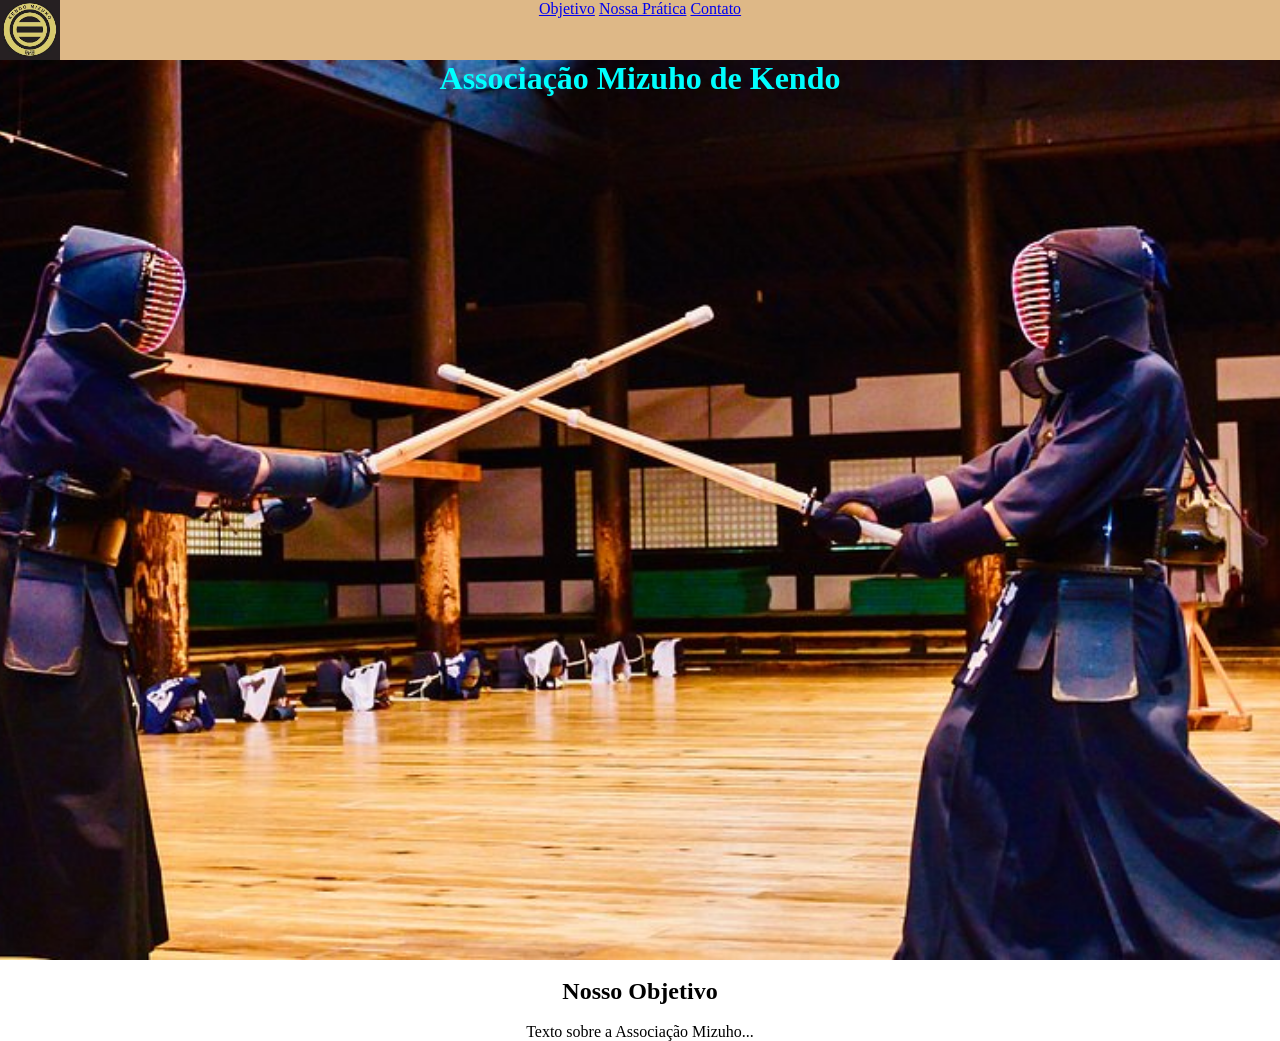
==== index.html @ 291f7d83 "primeiro commit" ====
<!DOCTYPE html>
<html lang="pt-br">
<head>
    <meta charset="UTF-8">
    <meta name="viewport" content="width=device-width, initial-scale=1.0">
    <title>Associação Mizuho de Kendo</title>
    <link rel="stylesheet" href="style.css">

</head>
<body> 

    <div class="navbar">
        <div class="logo">
            <img src="mizuho logo.jpg" class="logo">
        </div>
        <nav class="botoes">
            <center>
            <a href="#objetivo">Objetivo</a>
            <a href="#Nossa Prática">Nossa Prática</a>
            <a href="#contato">Contato</a>
                
            </center>
        </nav>

    </div>



    
    <div class="fundo">
        <h1 class="texto-sobreposto">Associação Mizuho de Kendo</h1>
    </div>


    <section id="objetivo">
        <center>
            <br>
        <h2>Nosso Objetivo</h2>
            <br>
        <p>Texto sobre a Associação Mizuho...</p>
        </center>
    </section>

</body>
</html>
---- style.css ----
* {/*gruda a barra nos cantos*/
    margin: 0;
    padding: 0;
    box-sizing: border-box;
}

.body{
    width: 100%;

}

.navbar{ 
    background-color: burlywood; /*cria a barra no inicio*/
    height: 60px;
    width: 100%;


}


.fundo{
    background-image: url(fundoimag.jpg);
    height: 100vh;
    background-position: center;
    background-repeat: no-repeat;
    background-size: cover;
    text-align: center;
    color: aqua;
    
;

    

}

.logo {
    position: absolute;
    top: 100;    /* Alinha no topo */
    left: 1;  /* Alinha na direita */
    width: 60px;/* Define uma largura fixa  */
    height: 60px;/* Define uma altura fixa  */
  }
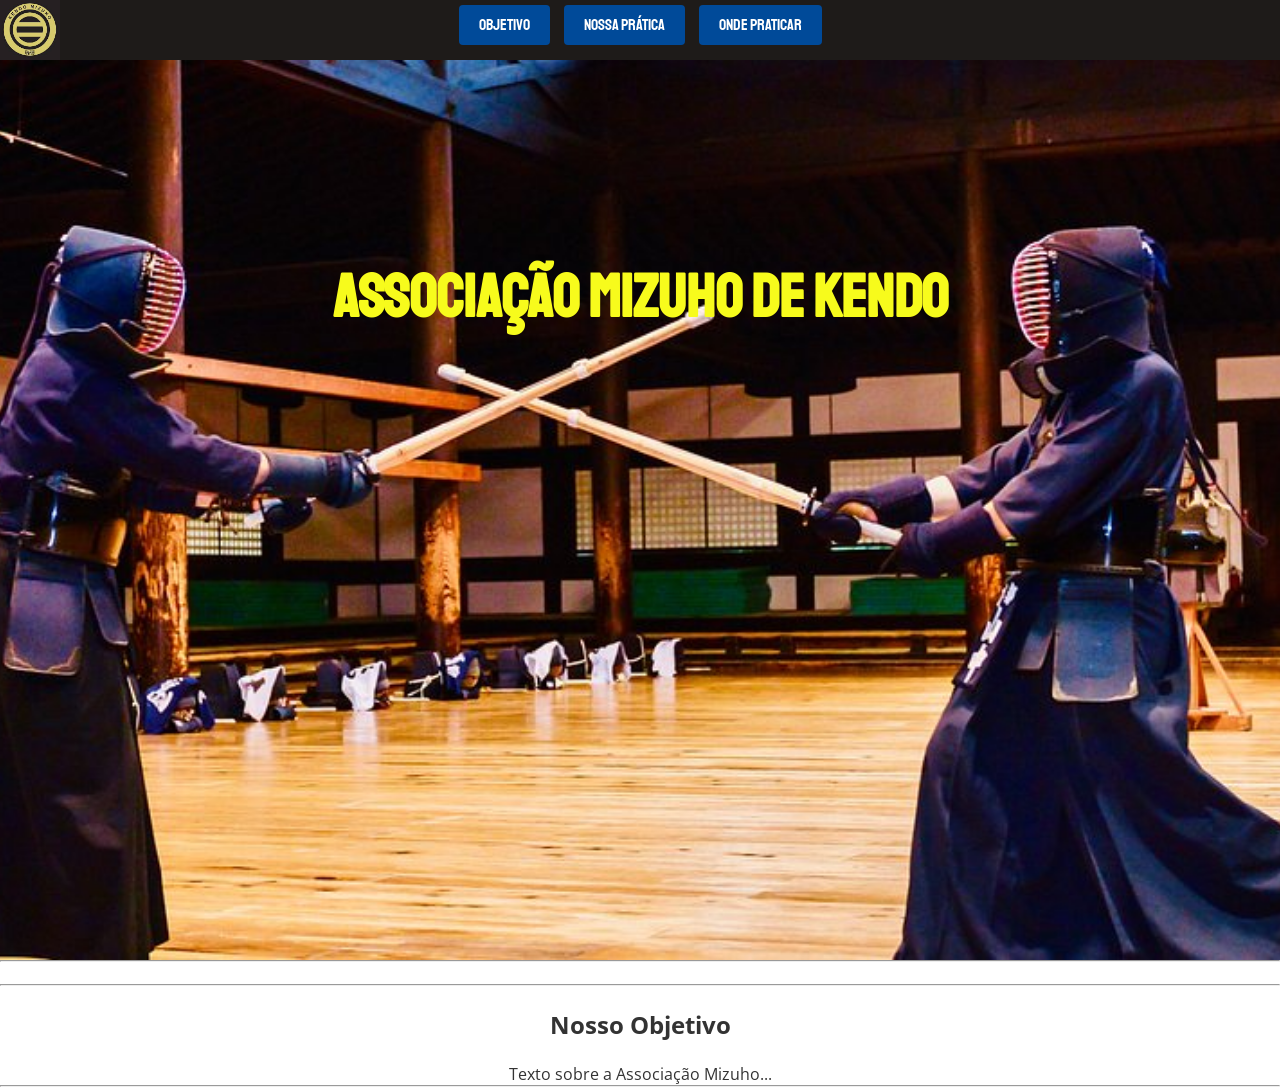
==== commit fb96b75e: "Botoes e melhoras na logo" ====
--- a/index.html
+++ b/index.html
@@ -5,6 +5,14 @@
     <meta name="viewport" content="width=device-width, initial-scale=1.0">
     <title>Associação Mizuho de Kendo</title>
     <link rel="stylesheet" href="style.css">
+    <link rel="preconnect" href="https://fonts.googleapis.com">
+    <link rel="preconnect" href="https://fonts.gstatic.com" crossorigin>
+    <link href="https://fonts.googleapis.com/css2?family=Staatliches&display=swap" rel="stylesheet"><link rel="preconnect" href="https://fonts.googleapis.com">
+    <link rel="preconnect" href="https://fonts.gstatic.com" crossorigin>
+    <link href="https://fonts.googleapis.com/css2?family=Open+Sans:ital,wght@0,300..800;1,300..800&display=swap" rel="stylesheet">
+    <link rel="preconnect" href="https://fonts.googleapis.com">
+    <link rel="preconnect" href="https://fonts.gstatic.com" crossorigin>
+    <link href="https://fonts.googleapis.com/css2?family=Open+Sans:ital,wght@0,300..800;1,300..800&display=swap" rel="stylesheet">
 
 </head>
 <body> 
@@ -17,27 +25,28 @@
             <center>
             <a href="#objetivo">Objetivo</a>
             <a href="#Nossa Prática">Nossa Prática</a>
-            <a href="#contato">Contato</a>
-                
+            <a href="#Onde Praticar">Onde Praticar</a>
+            
             </center>
         </nav>
 
     </div>
 
 
-
-    
     <div class="fundo">
-        <h1 class="texto-sobreposto">Associação Mizuho de Kendo</h1>
+        <h1 style="padding-top: 200px">Associação Mizuho de Kendo</h1>
     </div>
-
 
     <section id="objetivo">
         <center>
+            <hr>
+            <br>
+            <hr>
             <br>
         <h2>Nosso Objetivo</h2>
             <br>
         <p>Texto sobre a Associação Mizuho...</p>
+        <hr>
         </center>
     </section>
 
--- a/style.css
+++ b/style.css
@@ -9,8 +9,10 @@
 
 }
 
+
+
 .navbar{ 
-    background-color: burlywood; /*cria a barra no inicio*/
+    background-color: #1e1b19; /*cria a barra no inicio*/
     height: 60px;
     width: 100%;
 
@@ -25,11 +27,11 @@
     background-repeat: no-repeat;
     background-size: cover;
     text-align: center;
-    color: aqua;
-    
-;
-
-    
+    color: #f7fb1c;
+    font-size: 30px;
+    font-family: "Staatliches", sans-serif;
+    font-weight: 400;
+    font-style: normal;
 
 }
 
@@ -39,8 +41,26 @@
     left: 1;  /* Alinha na direita */
     width: 60px;/* Define uma largura fixa  */
     height: 60px;/* Define uma altura fixa  */
-  }
+}
 
 
+.botoes a {   /* Ele vai usar especificamente a tag <a> */
+    /* Transforma o link em um bloco para aceitar padding e margens */
+    display: inline-block; 
+    /* Estilo visual */
+    background-color: #004a99; /* Cor de exemplo (Mizuho costuma usar azul) */
+    color: white;
+    padding: 10px 20px;
+    margin: 5px;
+    text-decoration: none; /* Remove o sublinhado padrão do link */
+    border-radius: 4px;
+    font-family: "Staatliches", sans-serif;
 
+    
+}
+
+#objetivo {
+    font-family: "Open Sans", sans-serif; /* Define a fonte */
+    color: #333; /* Cor do texto (um cinza escuro fica profissional) */
+  }
   
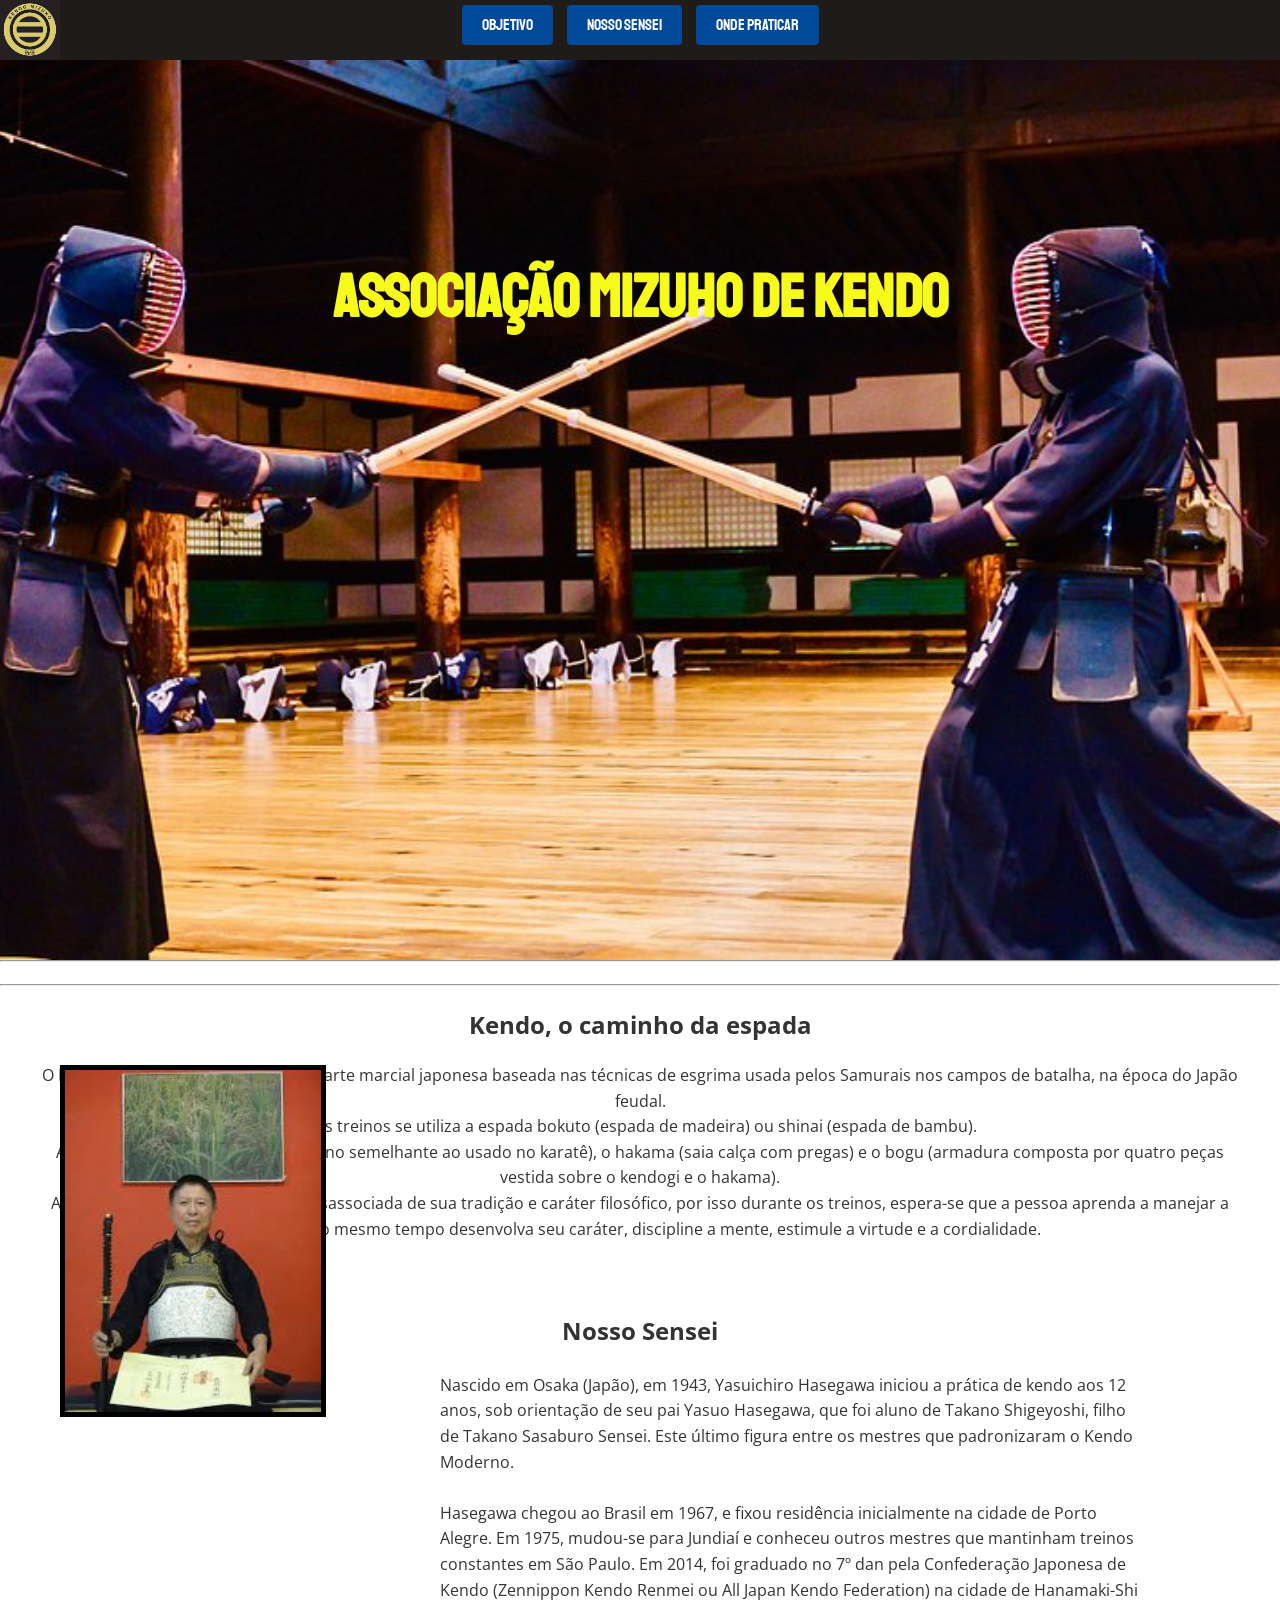
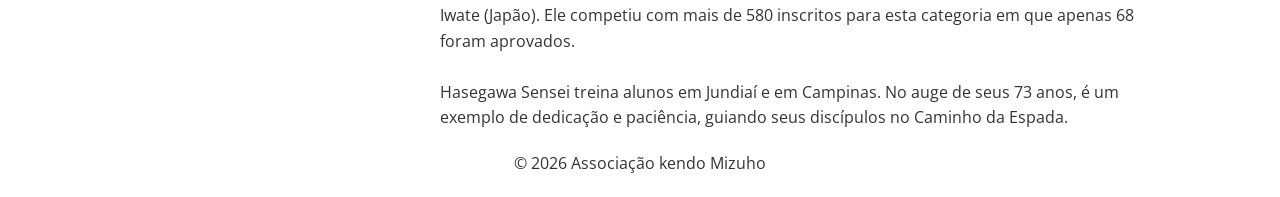
==== commit db80a527: "novos textos" ====
--- a/index.html
+++ b/index.html
@@ -4,6 +4,7 @@
     <meta charset="UTF-8">
     <meta name="viewport" content="width=device-width, initial-scale=1.0">
     <title>Associação Mizuho de Kendo</title>
+    <link rel="icon" type="image/png" href="mizuho logo.jpg">
     <link rel="stylesheet" href="style.css">
     <link rel="preconnect" href="https://fonts.googleapis.com">
     <link rel="preconnect" href="https://fonts.gstatic.com" crossorigin>
@@ -24,7 +25,7 @@
         <nav class="botoes">
             <center>
             <a href="#objetivo">Objetivo</a>
-            <a href="#Nossa Prática">Nossa Prática</a>
+            <a href="#Nosso Sensei">Nosso Sensei</a>
             <a href="#Onde Praticar">Onde Praticar</a>
             
             </center>
@@ -43,12 +44,46 @@
             <br>
             <hr>
             <br>
-        <h2>Nosso Objetivo</h2>
+        <h2>Kendo, o caminho da espada</h2>
             <br>
-        <p>Texto sobre a Associação Mizuho...</p>
-        <hr>
+            <p>
+                O Kendo (caminho da espada) é uma arte marcial japonesa baseada nas técnicas de esgrima usada pelos Samurais nos campos de batalha, na época do Japão feudal.<br>
+                Nos treinos se utiliza a espada bokuto (espada de madeira) ou shinai (espada de bambu).<br>
+                As vestimentas são o kendogi (kimono semelhante ao usado no karatê), o hakama (saia calça com pregas) e o bogu (armadura composta por quatro peças vestida sobre o kendogi e o hakama).
+            </p>
+            
+            <p>
+                A prática do kendo não pode ser desassociada de sua tradição e caráter filosófico, por isso durante os treinos, espera-se que a pessoa aprenda a manejar a espada e ao mesmo tempo desenvolva seu caráter, discipline a mente, estimule a virtude e a cordialidade.
+            </p>
+    
         </center>
     </section>
+<br>
+<br>
+<br>
+<br>
 
+
+    <center>
+    <h2>Nosso Sensei</h2>
+    </center>
+    <section id="Nosso Sensei">
+        <div class="mestre">
+            <img src="Sensei.jpg" class="fotomestre">
+            <br>
+            <p>
+                Nascido em Osaka (Japão), em 1943, Yasuichiro Hasegawa iniciou a prática de kendo aos 12 anos, sob orientação de seu pai Yasuo Hasegawa, que foi aluno de Takano Shigeyoshi, filho de Takano Sasaburo Sensei. Este último figura entre os mestres que padronizaram o Kendo Moderno.
+                <br><br>
+                Hasegawa chegou ao Brasil em 1967, e fixou residência inicialmente na cidade de Porto Alegre. Em 1975, mudou-se para Jundiaí e conheceu outros mestres que mantinham treinos constantes em São Paulo. Em 2014, foi graduado no 7º dan pela Confederação Japonesa de Kendo (Zennippon Kendo Renmei ou All Japan Kendo Federation) na cidade de Hanamaki-Shi Iwate (Japão). Ele competiu com mais de 580 inscritos para esta categoria em que apenas 68 foram aprovados.
+                <br><br>
+                Hasegawa Sensei treina alunos em Jundiaí e em Campinas. No auge de seus 73 anos, é um exemplo de dedicação e paciência, guiando seus discípulos no Caminho da Espada.
+            </p>
+        </div>
+    </section>
 </body>
+
+<footer>
+    <p>&copy; 2026 Associação kendo Mizuho</p>
+</footer>
+  
 </html>
--- a/style.css
+++ b/style.css
@@ -62,5 +62,42 @@
 #objetivo {
     font-family: "Open Sans", sans-serif; /* Define a fonte */
     color: #333; /* Cor do texto (um cinza escuro fica profissional) */
-  }
-  
+}
+
+p {
+    margin-left: 40px;  /* Afasta da esquerda */
+    margin-right: 40px; /* Afasta da direita */
+    line-height: 1.6;   /* Dica extra: melhora a leitura aumentando o espaço entre linhas */
+    font-family: "Open Sans", sans-serif; /* Define a fonte */
+    color: #333; /* Cor do texto (um cinza escuro fica profissional) */
+}
+
+.mestre{
+    margin-left: 400px;  /* Afasta da esquerda */
+    margin-right: 100px; /* Afasta da direita */
+    line-height: 1.6;   /* Dica extra: melhora a leitura aumentando o espaço entre linhas */
+
+
+}
+
+.fotomestre{
+    position: absolute;
+    top: 1065px;   /* Distância do topo */
+    left: 60px;  /* Distância da esquerda */
+    width: 266px;  /* Define a largura */
+    height: auto;  /* Mantém a proporção correta para não amassar */
+    border: 5px solid black;
+}
+
+h2{
+    font-family: "Open Sans", sans-serif; /* Define a fonte */
+    color: #333; /* Cor do texto (um cinza escuro fica profissional) */
+}
+
+footer {
+    background: var(--preto);
+    color:  #1e1b19;;
+    text-align: center;
+    padding: 20px;
+}
+
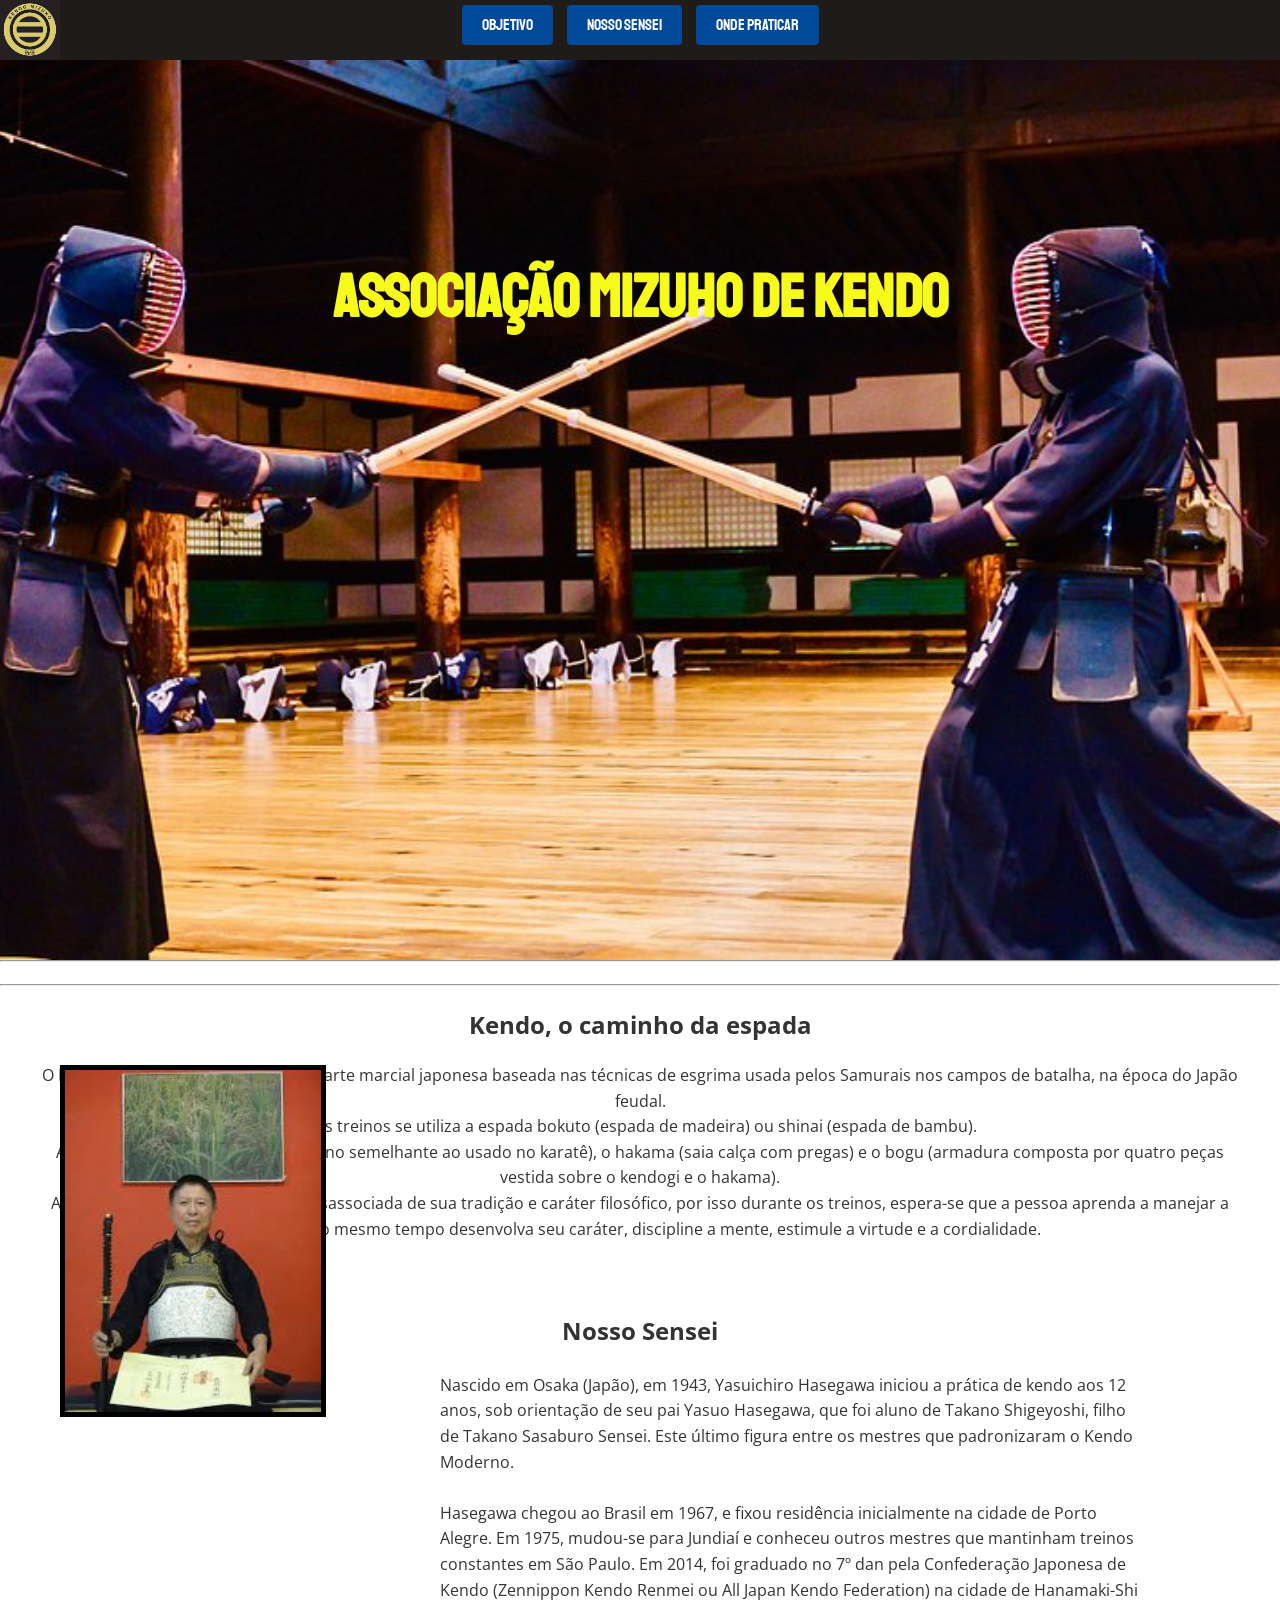
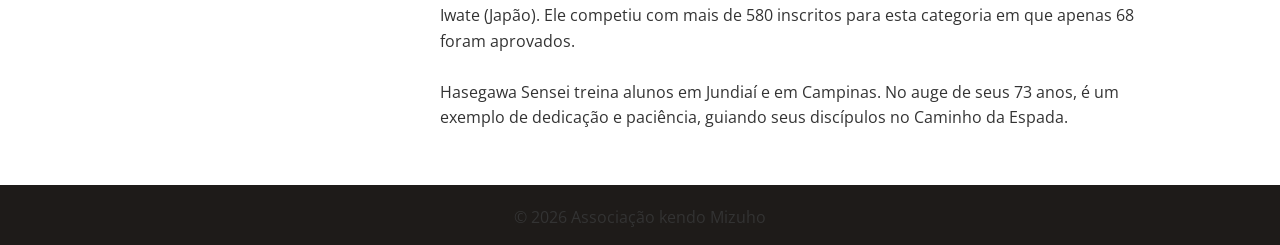
==== commit 779eac05: "Explique aqui o que você mudou" ====
--- a/index.html
+++ b/index.html
@@ -26,7 +26,7 @@
             <center>
             <a href="#objetivo">Objetivo</a>
             <a href="#Nosso Sensei">Nosso Sensei</a>
-            <a href="#Onde Praticar">Onde Praticar</a>
+            <a href="onde.html">Onde Praticar</a>
             
             </center>
         </nav>
@@ -81,7 +81,9 @@
         </div>
     </section>
 </body>
-
+<br>
+<br>
+<br>
 <footer>
     <p>&copy; 2026 Associação kendo Mizuho</p>
 </footer>
--- a/style.css
+++ b/style.css
@@ -48,7 +48,7 @@
     /* Transforma o link em um bloco para aceitar padding e margens */
     display: inline-block; 
     /* Estilo visual */
-    background-color: #004a99; /* Cor de exemplo (Mizuho costuma usar azul) */
+    background-color: #004a99; /* Cor do botao */
     color: white;
     padding: 10px 20px;
     margin: 5px;
@@ -75,7 +75,7 @@
 .mestre{
     margin-left: 400px;  /* Afasta da esquerda */
     margin-right: 100px; /* Afasta da direita */
-    line-height: 1.6;   /* Dica extra: melhora a leitura aumentando o espaço entre linhas */
+    line-height: 1.6;   /* aumentando o espaço entre linhas */
 
 
 }
@@ -85,18 +85,19 @@
     top: 1065px;   /* Distância do topo */
     left: 60px;  /* Distância da esquerda */
     width: 266px;  /* Define a largura */
-    height: auto;  /* Mantém a proporção correta para não amassar */
+    height: auto;  /* Mantém a proporção correta para nao amassar */
     border: 5px solid black;
 }
 
 h2{
     font-family: "Open Sans", sans-serif; /* Define a fonte */
-    color: #333; /* Cor do texto (um cinza escuro fica profissional) */
+    color: #333; /* Cor do texto */
 }
 
 footer {
-    background: var(--preto);
-    color:  #1e1b19;;
+    background-color: #1e1b19; /*cria a barra no inicio*/
+    height: 60px;
+    width: 100%;
     text-align: center;
     padding: 20px;
 }
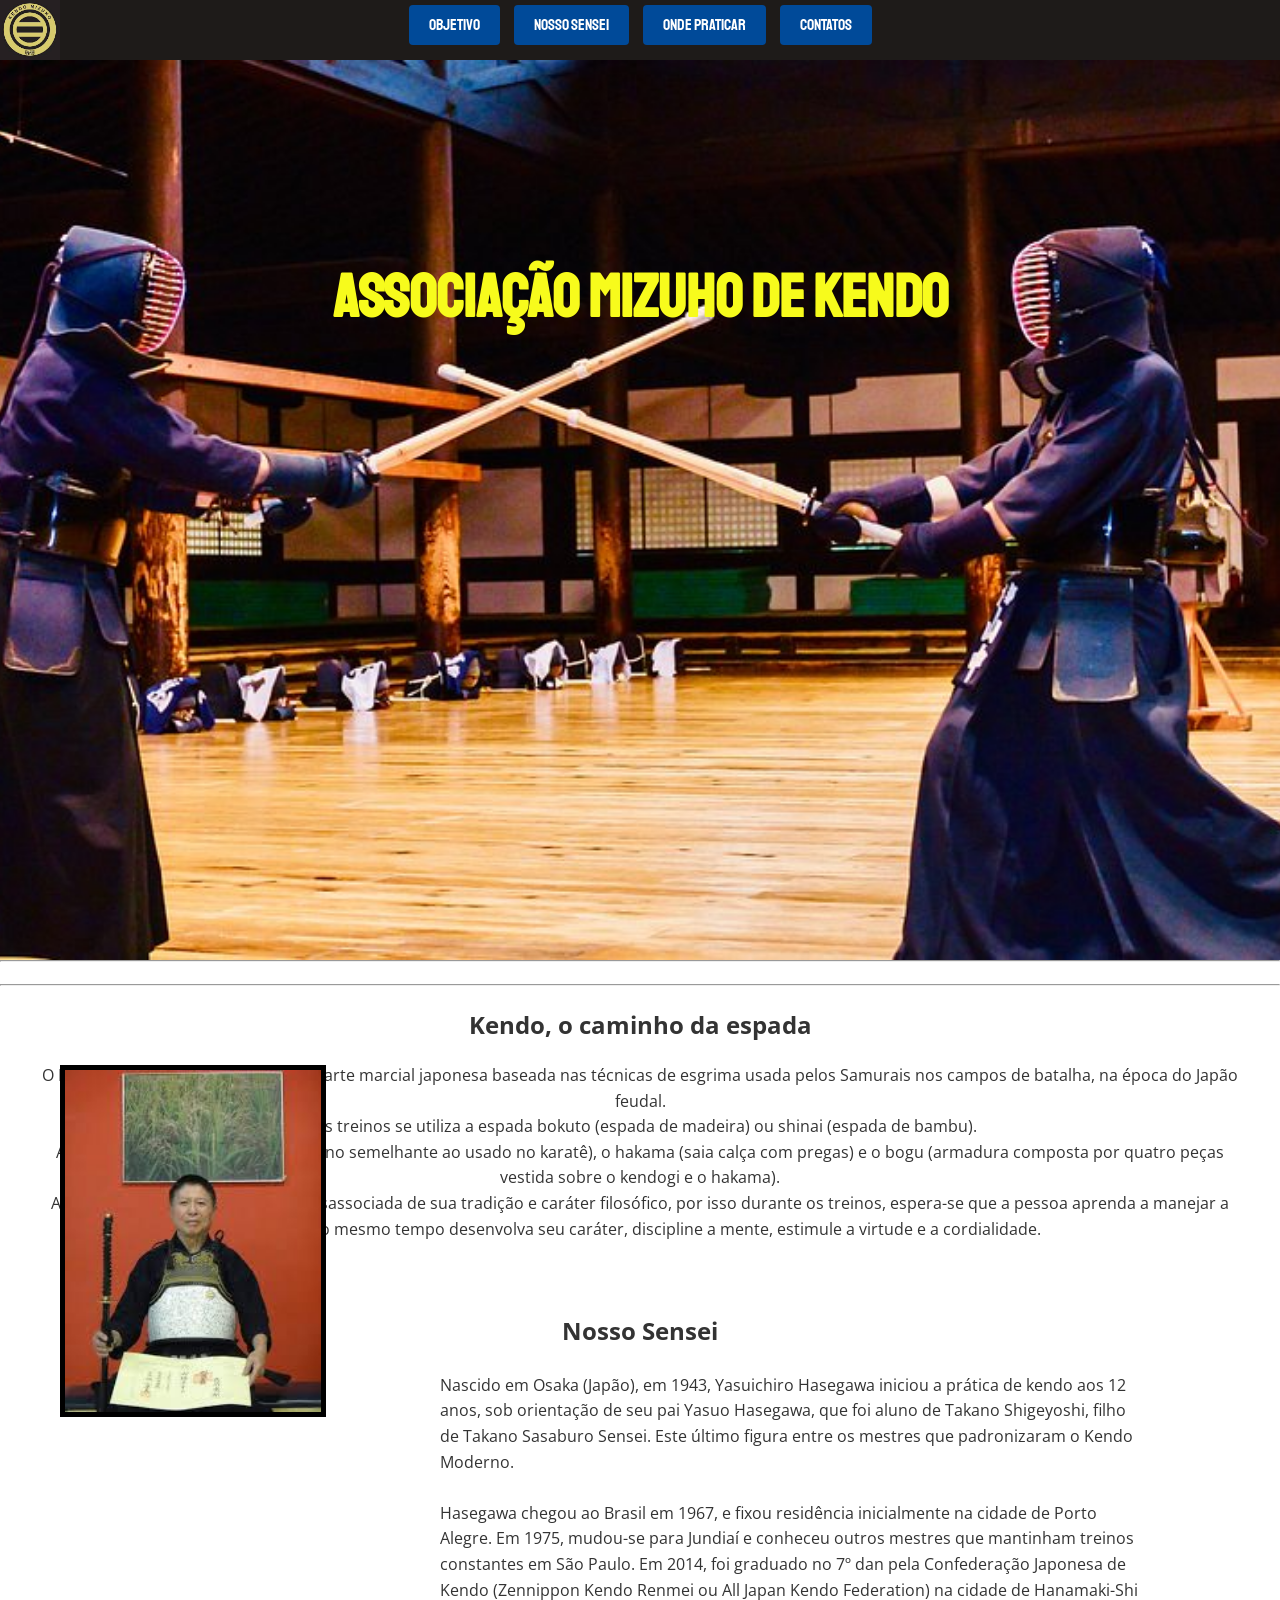
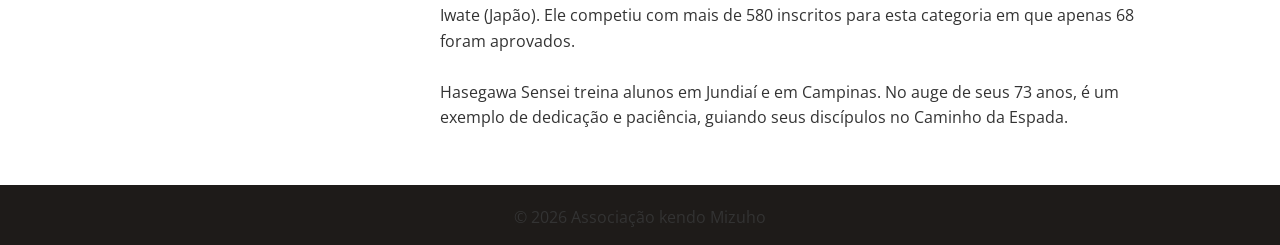
==== commit 079fe5b5: "Contatos" ====
--- a/index.html
+++ b/index.html
@@ -27,6 +27,7 @@
             <a href="#objetivo">Objetivo</a>
             <a href="#Nosso Sensei">Nosso Sensei</a>
             <a href="onde.html">Onde Praticar</a>
+            <a href="onde.html#numero">Contatos</a>
             
             </center>
         </nav>
--- a/style.css
+++ b/style.css
@@ -2,6 +2,10 @@
     margin: 0;
     padding: 0;
     box-sizing: border-box;
+}
+
+html {
+    scroll-behavior: smooth;/*rologaem bonitinha*/
 }
 
 .body{
